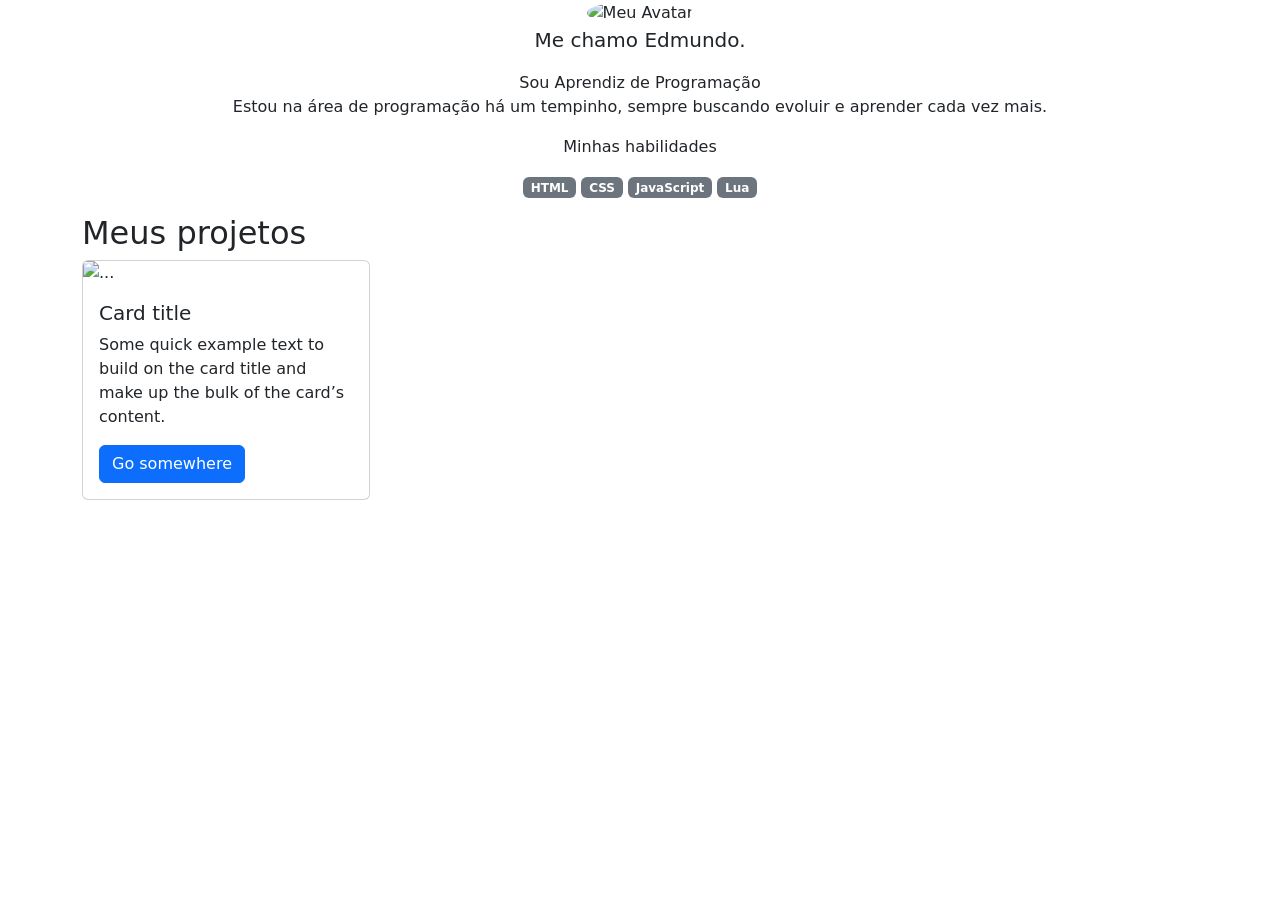
==== Portfolio/index.html @ 704435e7 "Add files via upload" ====
<!DOCTYPE html>
<html lang="pt-br">
<head>
  <meta charset="UTF-8">
  <meta name="viewport" content="width=device-width, initial-scale=1">
  <link href="https://cdn.jsdelivr.net/npm/bootstrap@5.3.2/dist/css/bootstrap.min.css" rel="stylesheet">
  <link rel="stylesheet" href="styles.css">
  <title>Meu Portfólio</title>
</head>

<body>
    <header class="container text-center">
    <img src="img/avatar.png" class="rounded-circle" width="150" height="150" alt="Meu Avatar">
    <p class="lead">Me chamo Edmundo.</p
    <h1>Sou Aprendiz de Programação</h1>
    <p>Estou na área de programação há um tempinho, sempre buscando evoluir e aprender cada vez mais.</p>
    <p>Minhas habilidades</p>
    <div>
        <p class="badge bg-secondary">HTML</p>
        <p class="badge bg-secondary">CSS</p>
        <p class="badge bg-secondary">JavaScript</p>
        <p class="badge bg-secondary">Lua</p>
    </div>
</header>
<main class="container">
    <h2>Meus projetos</h2>
    <div class="row">
        <div class="col-md-4">
            <div class="card" style="width: 18rem;">
  <img src="..." class="card-img-top" alt="...">
  <div class="card-body">
    <h5 class="card-title">Card title</h5>
    <p class="card-text">Some quick example text to build on the card title and make up the bulk of the card’s content.</p>
    <a href="#" class="btn btn-primary">Go somewhere</a>
  </div>
</div>
        </div>
    </div>
    
</main>

<script src="https://cdn.jsdelivr.net/npm/bootstrap@5.3.2/dist/js/bootstrap.bundle.min.js"></script>
</body>

</html>
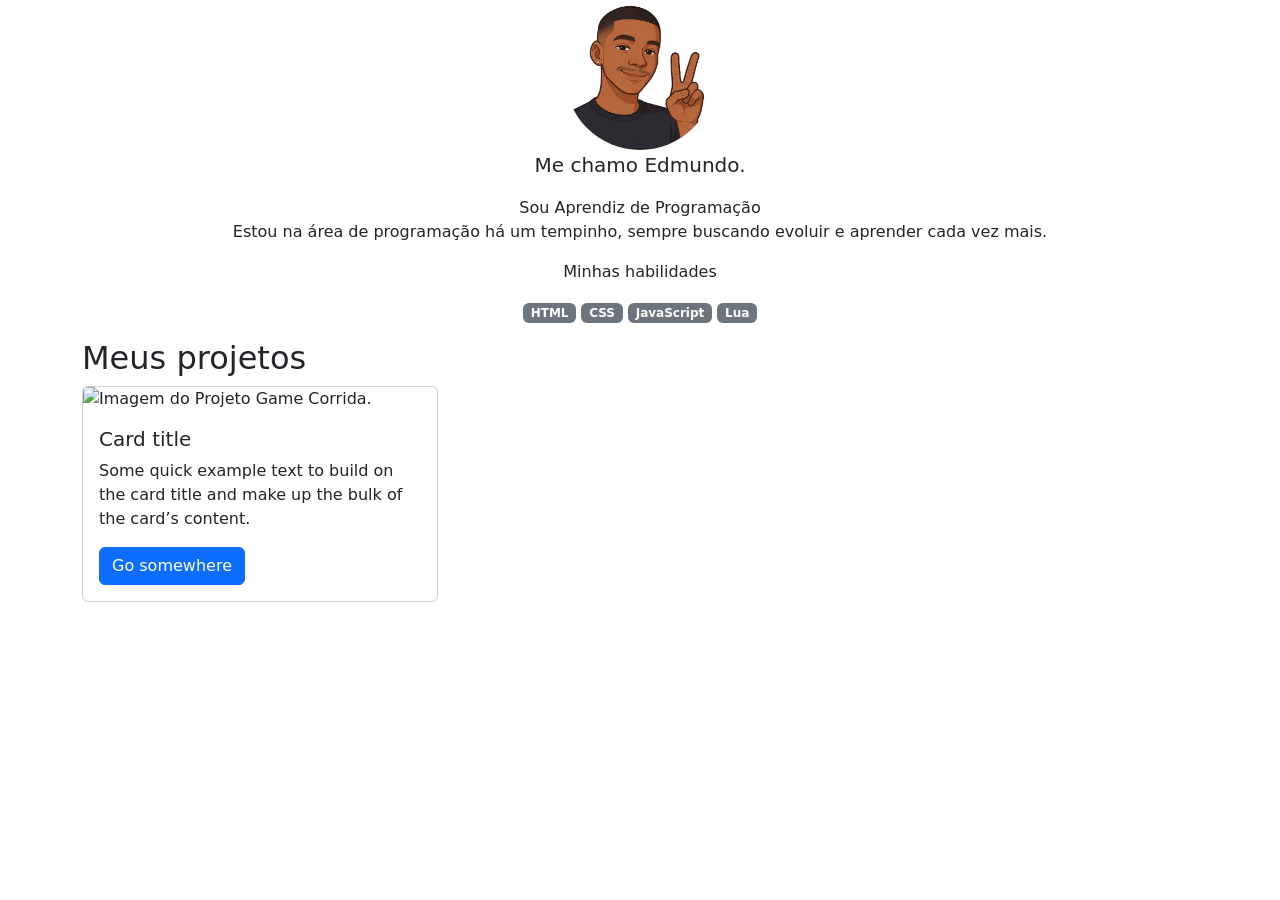
==== commit 536bd772: "Update index.html" ====
--- a/Portfolio/index.html
+++ b/Portfolio/index.html
@@ -26,8 +26,8 @@
     <h2>Meus projetos</h2>
     <div class="row">
         <div class="col-md-4">
-            <div class="card" style="width: 18rem;">
-  <img src="..." class="card-img-top" alt="...">
+            <div class="card">
+  <img src="img/Projeto-Corrida.png" class="card-img-top" alt="Imagem do Projeto Game Corrida.">
   <div class="card-body">
     <h5 class="card-title">Card title</h5>
     <p class="card-text">Some quick example text to build on the card title and make up the bulk of the card’s content.</p>
@@ -42,4 +42,4 @@
 <script src="https://cdn.jsdelivr.net/npm/bootstrap@5.3.2/dist/js/bootstrap.bundle.min.js"></script>
 </body>
 
-</html>+</html>
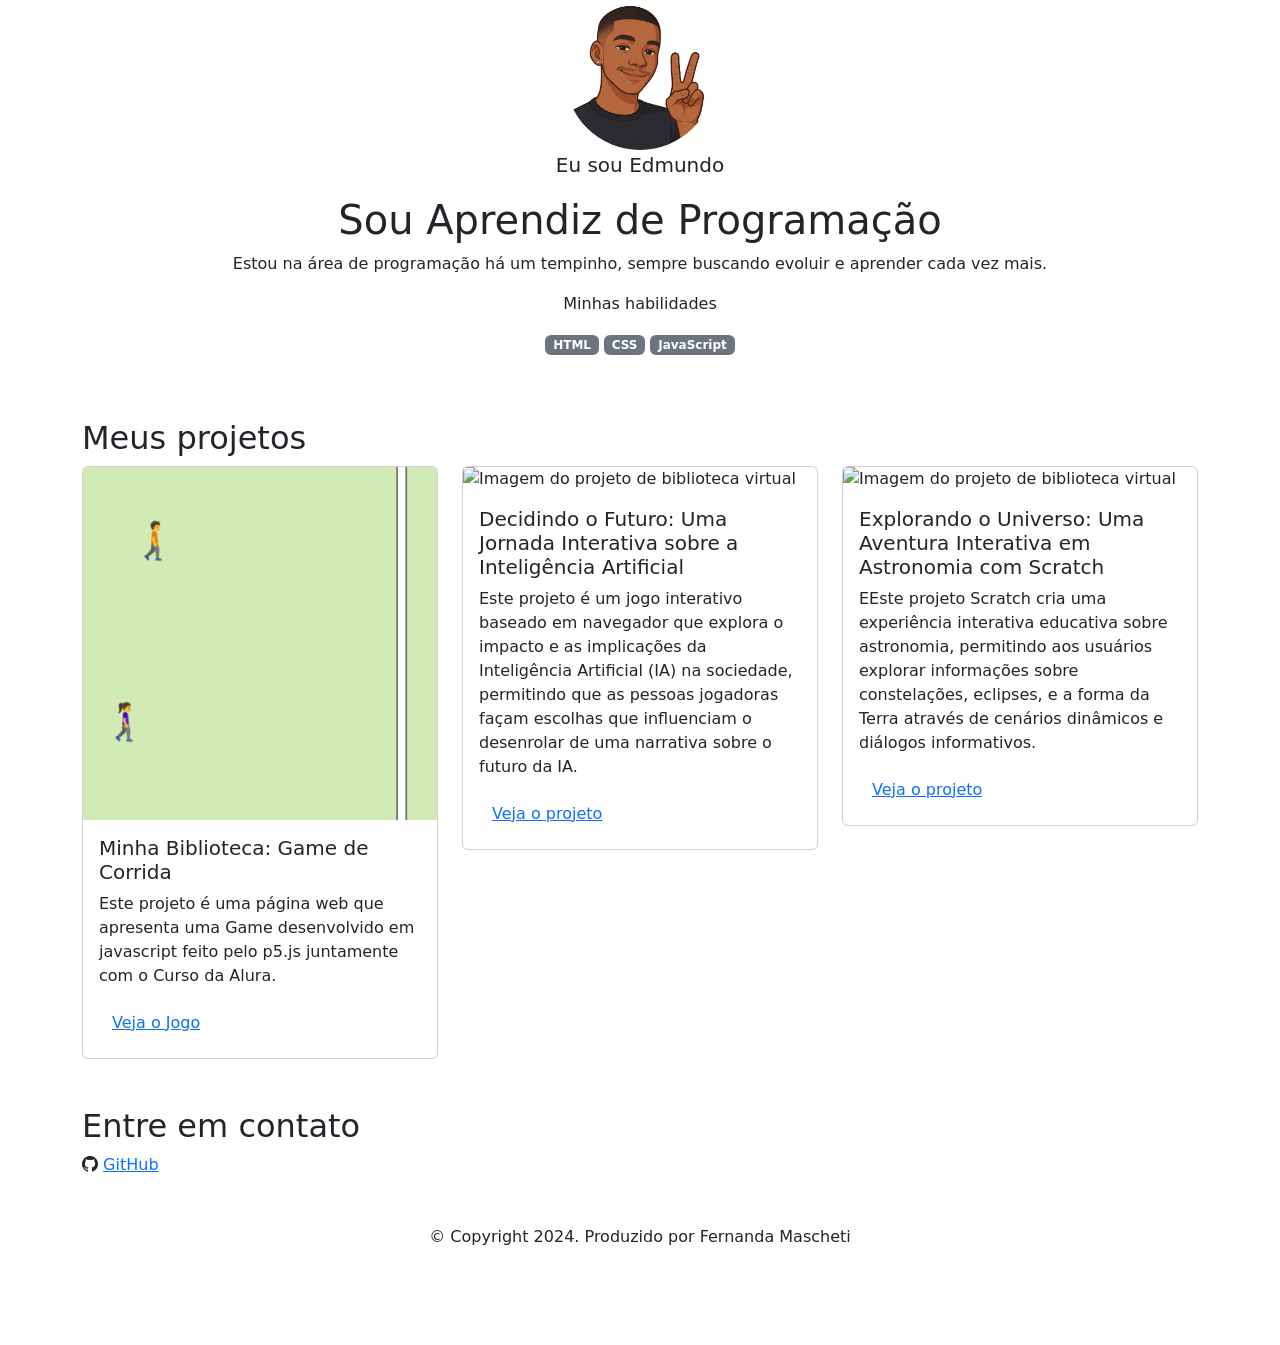
==== commit 2b1dfd60: "Update index.html" ====
--- a/Portfolio/index.html
+++ b/Portfolio/index.html
@@ -1,45 +1,211 @@
 <!DOCTYPE html>
 <html lang="pt-br">
+
 <head>
-  <meta charset="UTF-8">
-  <meta name="viewport" content="width=device-width, initial-scale=1">
-  <link href="https://cdn.jsdelivr.net/npm/bootstrap@5.3.2/dist/css/bootstrap.min.css" rel="stylesheet">
-  <link rel="stylesheet" href="styles.css">
-  <title>Meu Portfólio</title>
+    <meta charset="UTF-8">
+    <meta name="viewport" content="width=device-width, initial-scale=1.0">
+    <link href="https://cdn.jsdelivr.net/npm/bootstrap@5.3.2/dist/css/bootstrap.min.css" rel="stylesheet">
+    <link rel="stylesheet" href="https://cdn.jsdelivr.net/npm/bootstrap-icons@1.11.3/font/bootstrap-icons.min.css">
+    <link rel="stylesheet" href="style.css">
+    <title>Meu portfólio</title>
 </head>
 
 <body>
     <header class="container text-center">
-    <img src="img/avatar.png" class="rounded-circle" width="150" height="150" alt="Meu Avatar">
-    <p class="lead">Me chamo Edmundo.</p
-    <h1>Sou Aprendiz de Programação</h1>
-    <p>Estou na área de programação há um tempinho, sempre buscando evoluir e aprender cada vez mais.</p>
-    <p>Minhas habilidades</p>
-    <div>
-        <p class="badge bg-secondary">HTML</p>
-        <p class="badge bg-secondary">CSS</p>
-        <p class="badge bg-secondary">JavaScript</p>
-        <p class="badge bg-secondary">Lua</p>
+        <img src="img/avatar.png" alt="avatar do Edmundo" class="rounded-circle" width="150" height="150"
+            srcset="">
+        <p class="lead">Eu sou Edmundo</p>
+        <h1>Sou Aprendiz de Programação</h1>
+        <p>Estou na área de programação há um tempinho, sempre buscando evoluir e aprender cada vez mais.</p>
+        <p>Minhas habilidades</p>
+        <div>
+            <p class="badge bg-secondary">HTML</p>
+            <p class="badge bg-secondary">CSS</p>
+            <p class="badge bg-secondary">JavaScript</p>
+        </div>
+    </header>
+    <main class="container mt-5">
+        <h2>Meus projetos</h2>
+        <div class="row">
+            <div class="col-md-4">
+                <div class="card">
+                    <img src="img/Projeto-Corrida.png" class="card-img-top" alt="Imagem do projeto do Jogo de Corrida">
+                    <div class="card-body">
+                        <h5 class="card-title">Minha Biblioteca: Game de Corrida</h5>
+                        <p class="card-text">Este projeto é uma página web que apresenta uma Game desenvolvido em javascript feito pelo p5.js juntamente com o Curso da Alura.
+                        </p>
+                        <button type="button" class="btn btn-link" data-bs-toggle="modal" data-bs-target="#modal1">Veja
+                            o Jogo</button>
+                    </div>
+                </div>
+            </div>
+            <div class="col-md-4">
+                <div class="card">
+                    <img src="img/projeto-2.png" class="card-img-top" alt="Imagem do projeto de biblioteca virtual">
+                    <div class="card-body">
+                        <h5 class="card-title">Decidindo o Futuro: Uma Jornada Interativa sobre a Inteligência
+                            Artificial</h5>
+                        <p class="card-text">Este projeto é um jogo interativo baseado em navegador que explora o
+                            impacto e as implicações da Inteligência Artificial (IA) na sociedade, permitindo que as
+                            pessoas jogadoras façam escolhas que influenciam o desenrolar de uma narrativa sobre o
+                            futuro da IA.</p>
+                        <button type="button" class="btn btn-link" data-bs-toggle="modal" data-bs-target="#modal2">Veja
+                            o projeto</button>
+                    </div>
+                </div>
+            </div>
+
+            <!-- Projeto 3 -->
+            <div class="col-md-4">
+                <div class="card">
+                    <img src="img/projeto-3.png" class="card-img-top" alt="Imagem do projeto de biblioteca virtual">
+                    <div class="card-body">
+                        <h5 class="card-title">Explorando o Universo: Uma Aventura Interativa em Astronomia com Scratch
+                        </h5>
+                        <p class="card-text">EEste projeto Scratch cria uma experiência interativa educativa sobre
+                            astronomia, permitindo aos usuários explorar informações sobre constelações, eclipses, e a
+                            forma da Terra através de cenários dinâmicos e diálogos informativos.
+                        </p>
+                        <button type="button" class="btn btn-link" data-bs-toggle="modal" data-bs-target="#modal3">Veja
+                            o projeto</button>
+                    </div>
+                </div>
+            </div>
+        </div>
+    </main>
+
+    <!-- Modal 1 -->
+    <div class="modal" id="modal1" tabindex="-1">
+        <div class="modal-dialog">
+            <div class="modal-content">
+                <div class="modal-header">
+                    <h5 class="modal-title">Minha Biblioteca: Uma Webpage Personalizada</h5>
+                    <button type="button" class="btn-close" data-bs-dismiss="modal" aria-label="Close"></button>
+                </div>
+                <div class="modal-body">
+                    <p>O projeto é uma página web criada com HTML e CSS, destinada a exibir uma coleção pessoal de
+                        livros favoritos. O objetivo é criar um ambiente virtual onde seja possível compartilhar
+                        seus livros preferidos, fornecendo uma descrição breve de cada um, incluindo o autor, o ano
+                        de publicação e uma opção de compra.</p>
+                    <p>A estrutura do site é baseada em HTML, que define a semântica e o layout do conteúdo,
+                        enquanto o CSS é usado para estilizar a página visualmente, incluindo cores, tipografia e a
+                        disposição dos elementos.</p>
+                    <p>O HTML organiza o conteúdo em um cabeçalho com o título do site, seguido por uma divisão
+                        principal (.container) que apresenta o propósito do site e a coleção de livros em uma seção
+                        flexível (.livros). Cada livro é destacado em seu próprio contêiner (.livro), mostrando uma
+                        imagem da capa, detalhes do livro e um link de compra. O design responsivo é garantido pelo
+                        uso de uma meta tag viewport e um layout flexível que se adapta a diferentes tamanhos de
+                        tela.</p>
+                    <p>O CSS personaliza o visual do site, usando variáveis para cores, estilizando o texto com uma
+                        fonte importada do Google Fonts e aplicando um esquema de cores suaves e botões interativos.
+                        O uso de HTML e CSS é importante pois assim é possível criar um site acessível e
+                        esteticamente agradável sem a necessidade de scripts complexos, com foco na usabilidade e na
+                        experiência da pessoa usuária. A escolha da tipografia e do esquema de cores contribui para
+                        a atmosfera acolhedora do site, incentivando a exploração da coleção de livros.</p>
+                    <img src="img/projeto-1.png" class="img-fluid w-100"
+                        alt="Imagem representativa do projeto de uma biblioteca online">
+                </div>
+                <div class="modal-footer">
+                    <a href="https://femascheti.github.io/minhas-leituras/">Ver projeto ao vivo</a>
+                    <a href="https://github.com/femascheti/minhas-leituras">Ver código do projeto</a>
+                </div>
+            </div>
+        </div>
     </div>
-</header>
-<main class="container">
-    <h2>Meus projetos</h2>
-    <div class="row">
-        <div class="col-md-4">
-            <div class="card">
-  <img src="img/Projeto-Corrida.png" class="card-img-top" alt="Imagem do Projeto Game Corrida.">
-  <div class="card-body">
-    <h5 class="card-title">Card title</h5>
-    <p class="card-text">Some quick example text to build on the card title and make up the bulk of the card’s content.</p>
-    <a href="#" class="btn btn-primary">Go somewhere</a>
-  </div>
-</div>
+    <!-- Modal 2 -->
+    <div class="modal" id="modal2" tabindex="-1">
+        <div class="modal-dialog">
+            <div class="modal-content">
+                <div class="modal-header">
+                    <h5 class="modal-title">Minha Biblioteca: Uma Webpage Personalizada</h5>
+                    <button type="button" class="btn-close" data-bs-dismiss="modal" aria-label="Close"></button>
+                </div>
+                <div class="modal-body">
+                    <p>O projeto consiste em uma aplicação web interativa, desenvolvida com HTML, CSS, e JavaScript, que
+                        simula uma experiência narrativa centrada no tema da Inteligência Artificial. O objetivo é
+                        engajar os jogadores em um cenário fictício que aborda o avanço da IA e suas possíveis
+                        consequências para a humanidade, destacando a importância da reflexão ética sobre a tecnologia.
+                    </p>
+                    <p>O HTML estrutura o conteúdo da página, dividindo-o em seções como a tela inicial, caixa de
+                        perguntas, alternativas de resposta, e o resultado final baseado nas escolhas do jogador. O CSS
+                        é utilizado para estilizar a página, empregando um esquema de cores futurista e layout
+                        responsivo para melhorar a experiência do usuário. JavaScript é usado para adicionar
+                        interatividade ao jogo, manipulando o DOM para atualizar o conteúdo da página conforme as
+                        escolhas do jogador, e determinando o fluxo da narrativa através de uma série de perguntas e
+                        respostas.</p>
+                    <p>O HTML organiza o conteúdo em um cabeçalho com o título do site, seguido por uma divisão
+                        principal (.container) que apresenta o propósito do site e a coleção de livros em uma seção
+                        flexível (.livros). Cada livro é destacado em seu próprio contêiner (.livro), mostrando uma
+                        imagem da capa, detalhes do livro e um link de compra. O design responsivo é garantido pelo
+                        uso de uma meta tag viewport e um layout flexível que se adapta a diferentes tamanhos de
+                        tela.</p>
+                    <p>Os scripts JavaScript incluem módulos para gerar nomes aleatórios, definir as perguntas e as
+                        lógicas de jogo, como iniciar o jogo, apresentar perguntas e alternativas, processar as escolhas
+                        dos jogadores, e exibir o resultado final. Este design modular facilita a manutenção e a
+                        expansão futura do jogo. A importância das ferramentas utilizadas (HTML, CSS, JavaScript) reside
+                        na criação de uma experiência interativa que não apenas entretém, mas também educa os jogadores
+                        sobre a complexidade ética e social da IA, incentivando a reflexão crítica sobre o papel da
+                        tecnologia em nossas vidas.
+                    </p>
+                    <img src="img/projeto-2.png" class="img-fluid w-100"
+                        alt="Imagem representativa do projeto de uma biblioteca online">
+                </div>
+                <div class="modal-footer">
+                    <a href="https://femascheti.github.io/tecnicas-computacionais-refletindo-sobre-ia/">Ver projeto ao
+                        vivo</a>
+                    <a href="https://github.com/femascheti/tecnicas-computacionais-refletindo-sobre-ia">Ver código do
+                        projeto</a>
+                </div>
+            </div>
         </div>
     </div>
-    
-</main>
-
-<script src="https://cdn.jsdelivr.net/npm/bootstrap@5.3.2/dist/js/bootstrap.bundle.min.js"></script>
+
+    <!-- Modal 3 -->
+    <div class="modal" id="modal3" tabindex="-1">
+        <div class="modal-dialog">
+            <div class="modal-content">
+                <div class="modal-header">
+                    <h5 class="modal-title">Minha Biblioteca: Uma Webpage Personalizada</h5>
+                    <button type="button" class="btn-close" data-bs-dismiss="modal" aria-label="Close"></button>
+                </div>
+                <div class="modal-body">
+                    <p>O projeto é uma aplicação educativa interativa focada em ensinar conceitos básicos de
+                        astronomia. Utiliza uma série de scripts associados a diferentes atores (sprites) e
+                        cenários para criar uma experiência de aprendizado envolvente. O objetivo é familiarizar
+                        os usuários com tópicos como as fases da Lua, eclipses, a visibilidade de diferentes
+                        constelações dependendo da localização geográfica na Terra, e a forma da Terra, através
+                        de interações e visualizações dinâmicas.</p>
+                    <p>Cada ator no projeto possui scripts que definem seu comportamento em resposta a eventos
+                        específicos, como o início do programa (quando a bandeira é clicada), cliques do
+                        usuário, ou mensagens recebidas. Estes eventos desencadeiam ações como mudanças de
+                        cenário, movimentos de atores, exibição ou ocultação de atores, e a apresentação de
+                        diálogos informativos. Por exemplo, ao clicar em determinados atores, os usuários podem
+                        "receber" uma prova, o que leva a uma mudança de cenário e a exibição de informações
+                        relevantes ou a visualização de uma constelação específica.</p>
+                    <p>A importância das ferramentas utilizadas, como os blocos de código visual do Scratch,
+                        reside na sua acessibilidade e na capacidade de engajar aprendizes de diferentes idades
+                        no pensamento computacional e na exploração de conceitos científicos de forma
+                        interativa. O uso de cenários, movimentos, e diálogos dinâmicos ajuda a criar uma
+                        experiência de aprendizado mais rica e memorável, encorajando os usuários a explorar e
+                        interagir com o conteúdo de maneira ativa, em vez de passivamente.</p>
+                    <img src="img/projeto-3.png" alt="Projeto 3" class="img-fluid w-100">
+                </div>
+                <div class="modal-footer">
+                    <a href="https://scratch.mit.edu/projects/951732825/">Ver projeto ao vivo</a>
+                </div>
+            </div>
+        </div>
+    </div>
+    <footer class="container py-5">
+        <h2>Entre em contato</h2>
+        <div>
+            <i class="bi bi-github"></i>
+            <a href="https://github.com/femascheti">GitHub</a>
+        </div>
+        <p class="my-5 text-center">© Copyright 2024. Produzido por Fernanda Mascheti</p>
+    </footer>
+
+    <script src="https://cdn.jsdelivr.net/npm/bootstrap@5.3.2/dist/js/bootstrap.bundle.min.js"></script>
 </body>
 
 </html>
